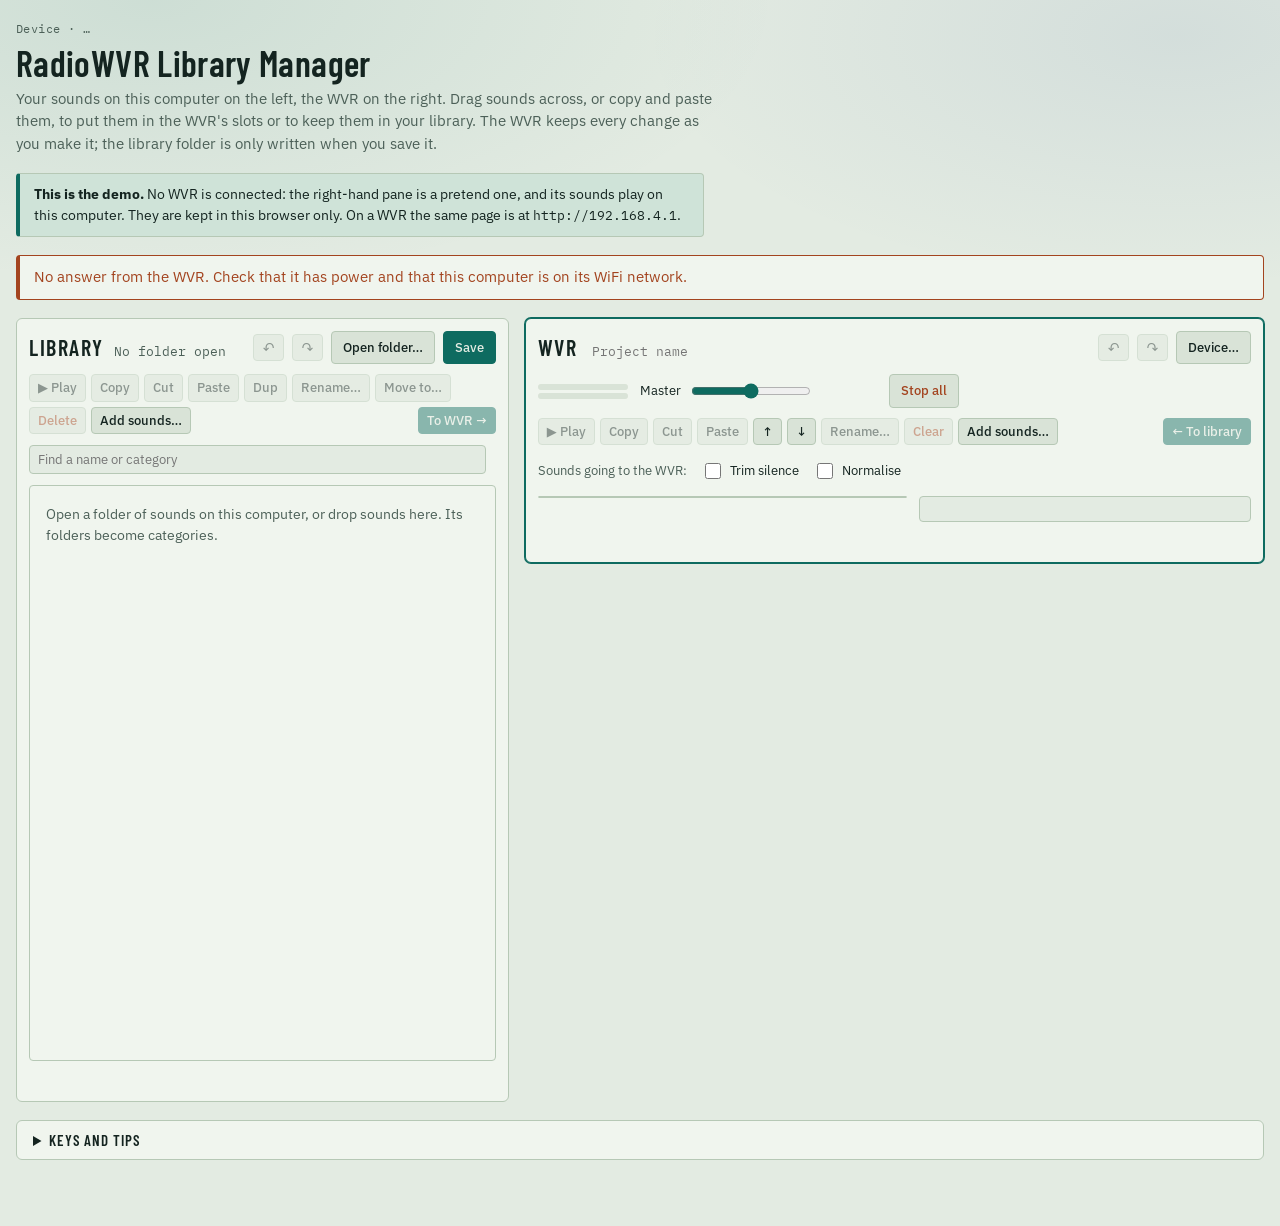
==== docs/index.html @ bce89edc "Rename to RadioWVR and the RadioWVR Library Manager Co-Authored-By: Claude Opus 5.5 <noreply@anthrop" ====
<!doctype html>
<html lang="en">
<head>
<meta charset="utf-8">
<meta name="viewport" content="width=device-width, initial-scale=1, viewport-fit=cover">
<title>RadioWVR Library Manager</title>
<meta name="description" content="Put sounds from your library on the WVR: two panes, your sound folders on the left and the WVR's slots on the right, with preview, copy, paste, rename and the settings of every slot.">
<link rel="preconnect" href="https://fonts.googleapis.com" data-web-only>
<link rel="preconnect" href="https://fonts.gstatic.com" crossorigin data-web-only>
<link rel="stylesheet" href="https://fonts.googleapis.com/css2?family=Barlow+Condensed:wght@500;600;700&family=IBM+Plex+Mono:wght@400;500&family=IBM+Plex+Sans:wght@400;500;600&display=swap" data-web-only>
<link rel="stylesheet" href="style.css?v=20261115c">
</head>
<body>
<div class="wrap">
  <header class="top">
    <div class="eyebrow">Device · <span id="devName">…</span></div>
    <h1>RadioWVR Library Manager</h1>
    <p class="lede">Your sounds on this computer on the left, the WVR on the right. Drag sounds across, or copy and paste them, to put them in the WVR's slots or to keep them in your library. The WVR keeps every change as you make it; the library folder is only written when you save it.</p>
  </header>

  <div class="libnote" id="demoNote" hidden>
    <p><b>This is the demo.</b> No WVR is connected: the right-hand pane is a pretend one, and its sounds play on this computer. They are kept in this browser only. On a WVR the same page is at <code>http://192.168.4.1</code>.</p>
  </div>
  <div class="banner" id="banner" hidden></div>

  <div class="lpanes">
    <section class="lpane" id="paneLib" data-pane="lib" aria-label="Library">
      <div class="lpane-head">
        <div class="lpane-title"><h2>Library</h2><span class="lpane-file" id="libName">No folder open</span></div>
        <div class="btnrow">
          <button class="btn small" data-act="undo" title="Undo (⌘Z)" aria-label="Undo">↶</button>
          <button class="btn small" data-act="redo" title="Redo (⇧⌘Z)" aria-label="Redo">↷</button>
          <button class="btn" data-act="open">Open folder…</button>
          <button class="btn primary" data-act="save" id="libSave">Save</button>
        </div>
      </div>
      <div class="btnrow ltools">
        <button class="btn" data-act="play" title="Play on this computer (Space)">▶ Play</button>
        <button class="btn" data-act="copy" title="⌘C">Copy</button>
        <button class="btn" data-act="cut" title="⌘X">Cut</button>
        <button class="btn" data-act="paste" title="⌘V">Paste</button>
        <button class="btn" data-act="dup" title="⌘D">Dup</button>
        <button class="btn" data-act="rename" title="⏎">Rename…</button>
        <button class="btn" data-act="move">Move to…</button>
        <button class="btn danger" data-act="delete" title="⌫">Delete</button>
        <button class="btn" data-act="add">Add sounds…</button>
        <button class="btn primary send" data-act="send" title="Into the WVR's empty slots">To WVR →</button>
      </div>
      <div class="lfilter">
        <input type="search" id="libFind" placeholder="Find a name or category" aria-label="Find">
        <span class="help lcount" id="libCount"></span>
      </div>
      <ul class="llist" id="libList" tabindex="0" aria-label="Sounds in the library"></ul>
      <div class="libdetail" id="libDetail" hidden></div>
      <p class="lstatus" id="libStatus" role="status" aria-live="polite"></p>
    </section>

    <section class="lpane" id="paneWvr" data-pane="wvr" aria-label="WVR">
      <div class="lpane-head">
        <div class="lpane-title"><h2>WVR</h2><input type="text" class="lpane-proj" id="projName" maxlength="40" aria-label="Project name" placeholder="Project name"></div>
        <div class="btnrow">
          <button class="btn small" data-act="undo" title="Undo (⌘Z)" aria-label="Undo">↶</button>
          <button class="btn small" data-act="redo" title="Redo (⇧⌘Z)" aria-label="Redo">↷</button>
          <button class="btn" id="openSettings">Device…</button>
        </div>
      </div>
      <div class="wbar">
        <div class="meters" title="Output level"><div class="meter"><i id="mL"></i></div><div class="meter"><i id="mR"></i></div></div>
        <label class="master">Master <input id="master" type="range" min="-60" max="6" step="0.5"> <output id="masterOut"></output></label>
        <button class="btn danger" id="stopAll" title="Stop every sound (Esc)">Stop all</button>
        <span class="save" id="saveState"></span>
      </div>
      <div class="btnrow ltools">
        <button class="btn" data-act="play" title="Play on the WVR (Space)">▶ Play</button>
        <button class="btn" data-act="copy" title="⌘C">Copy</button>
        <button class="btn" data-act="cut" title="⌘X">Cut</button>
        <button class="btn" data-act="paste" title="⌘V">Paste</button>
        <button class="btn" data-act="up" title="⌥↑" aria-label="Move up">↑</button>
        <button class="btn" data-act="down" title="⌥↓" aria-label="Move down">↓</button>
        <button class="btn" data-act="rename" title="⏎">Rename…</button>
        <button class="btn danger" data-act="delete" title="⌫">Clear</button>
        <button class="btn" data-act="add">Add sounds…</button>
        <button class="btn primary send" data-act="send" title="Copy the sounds into the library">← To library</button>
      </div>
      <div class="lfilter opts">
        <span class="help">Sounds going to the WVR:</span>
        <label><input type="checkbox" id="optTrim"> Trim silence</label>
        <label><input type="checkbox" id="optNorm"> Normalise</label>
      </div>
      <div class="wbody">
        <ul class="llist" id="wvrList" tabindex="0" aria-label="The WVR's slots"></ul>
        <div class="slotedit" id="slotEdit" aria-label="The selected slot"></div>
      </div>
      <p class="lstatus" id="wvrStatus" role="status" aria-live="polite"></p>
    </section>
  </div>

  <details class="lkeys">
    <summary>Keys and tips</summary>
    <div class="lkeys-body">
      <p><b>Select:</b> click a row; SHIFT + click a range; ⌘ (Ctrl) + click to add or remove one; click a category's name for all of it; ⌘A for everything in the pane you clicked last.</p>
      <p><b>Edit:</b> ⌘C copy · ⌘X cut · ⌘V paste · ⌘D duplicate · ⌫ delete · ⏎ or double-click rename · ⌘Z undo · SHIFT ⌘Z redo · SPACE play / stop · Esc stops everything on the WVR · ⌥↑ ⌥↓ move slots.</p>
      <p><b>Between the panes:</b> drag sounds from the library onto a slot, or copy them and paste with a slot selected: they go into that slot and the ones after it. <b>To WVR →</b> puts them in the first empty slots instead. Dragging slots onto the library, or <b>← To library</b>, copies their sounds into it as WAV files.</p>
      <p><b>In the WVR:</b> ▶ on a row plays that slot on the WVR; the selected slot's settings are beside the list and are heard as you change them. Drag a slot onto another to swap the two (hold ⌥ to copy). A slot's MIDI note and pin stay with its number: moving a sound to another slot gives it that slot's triggers.</p>
      <p><b>The library</b> is a folder on this computer; its folders are the categories. <b>Move to…</b> puts sounds in another category (a new one makes a new folder; <code>Doors/Wood</code> is a folder in a folder). Nothing in the folder changes until you <b>Save</b>. Chrome and Edge save straight into the folder when the page comes from the internet; on the WVR's own page, and in other browsers, Save downloads the library as a zip to unzip in its place.</p>
      <p><b>Files:</b> WAV and AIFF in any browser; MP3, FLAC, Ogg and others where the browser can read them. The WVR gets them as 16-bit WAV at 44.1 kHz, converted here.</p>
    </div>
  </details>

  <div class="confirm lconfirm" id="ask" hidden></div>

  <footer class="foot" id="foot"></footer>
</div>

<dialog id="settings">
  <form method="dialog" class="dlg">
    <h2>Device</h2>
    <p class="help" id="devInfo"></p>
    <div class="grid2">
      <label>Name <input type="text" id="dName" maxlength="23"></label>
      <label>WiFi password <input type="text" id="dPass" maxlength="39"></label>
      <label>Also join network <input type="text" id="dSsid" maxlength="32" placeholder="none"></label>
      <label>Its password <input type="text" id="dSpass" maxlength="63"></label>
      <label>OSC port <input type="number" id="dOsc" min="1024" max="65535"></label>
      <label>MIDI channel <select id="dMidi"></select></label>
    </div>
    <p class="help">The name is the WiFi network and the address <code>http://name.local</code>. Changes here take effect after a restart.</p>
    <div class="row"><button class="btn primary" id="dSave" type="button">Save and restart</button><span class="help" id="dMsg"></span></div>
    <h3>Firmware</h3>
    <div class="row"><input type="file" id="fwFile" accept=".bin"><button class="btn" id="fwGo" type="button">Install</button></div>
    <p class="help" id="fwMsg">Sounds and settings are kept.</p>
    <div class="row end"><button class="btn">Close</button></div>
  </form>
</dialog>
<input type="file" id="pickFiles" multiple hidden accept="audio/*,.wav,.aif,.aiff,.aifc,.mp3,.flac,.ogg,.m4a">
<input type="file" id="pickFolder" webkitdirectory multiple hidden>
<datalist id="catList"></datalist>

<script src="js/audio.js?v=20261115c"></script>
<script src="js/model.js?v=20261115c"></script>
<script src="js/zip.js?v=20261115c"></script>
<script src="js/demo.js?v=20261115c" data-web-only></script>
<script src="js/app.js?v=20261115c"></script>
</body>
</html>
---- docs/style.css ----
/* The Performer Library Manager's look. On the WVR there is no internet, so the fonts
   fall back to the system's; on the web they come from Google Fonts. */
:root {
  --bg: #e3ebe2; --surface: #f0f5ee; --surface-2: #d9e3d7; --fg: #142420; --muted: #4c6058; --line: #b6c8b5;
  --accent: #0e6b60; --accent-soft: #cfe3d8; --wave: #1c3436; --danger: #a3441f; --ok: #3d6a2a; --play: #b5650f;
  --aurora-1: rgba(14, 107, 96, .10); --aurora-2: rgba(30, 70, 140, .08);
  --font-display: "Barlow Condensed", "Avenir Next Condensed", "Arial Narrow", sans-serif;
  --font-body: "IBM Plex Sans", system-ui, -apple-system, "Segoe UI", sans-serif;
  --font-mono: "IBM Plex Mono", ui-monospace, "SF Mono", Menlo, Consolas, monospace;
  color-scheme: light;
}
@media (prefers-color-scheme: dark) {
  :root {
    --bg: #0a1013; --surface: #111a1e; --surface-2: #192529; --fg: #e2ece8; --muted: #8ea29f; --line: #24363a;
    --accent: #4fd6c3; --accent-soft: #123b39; --wave: #d6eae4; --danger: #e8936a; --ok: #a3d17f; --play: #f0b354;
    --aurora-1: rgba(22, 150, 120, .16); --aurora-2: rgba(40, 90, 200, .14);
    color-scheme: dark;
  }
}
* { box-sizing: border-box; }
html, body { margin: 0; }
body {
  background: radial-gradient(ellipse 70% 45% at 12% 0%, var(--aurora-1), transparent 70%),
              radial-gradient(ellipse 60% 40% at 92% 4%, var(--aurora-2), transparent 70%), var(--bg);
  background-attachment: fixed;
  color: var(--fg); font-family: var(--font-body); font-size: 15px; line-height: 1.5;
  padding: max(20px, env(safe-area-inset-top, 0px)) max(16px, env(safe-area-inset-right, 0px)) 48px max(16px, env(safe-area-inset-left, 0px));
}
.wrap { max-width: 1440px; margin: 0 auto; display: grid; gap: 18px; }
h1, h2, h3 { font-family: var(--font-display); font-weight: 600; margin: 0; letter-spacing: .01em; text-wrap: balance; }
h1 { font-size: 36px; line-height: 1.05; }
h2 { font-size: 19px; text-transform: uppercase; letter-spacing: .07em; }
h3 { font-size: 15px; text-transform: uppercase; letter-spacing: .06em; }
p { margin: 0; }
code { font-family: var(--font-mono); font-size: .9em; }
a { color: var(--accent); }
.eyebrow { font-family: var(--font-mono); font-size: 12px; color: var(--muted); letter-spacing: .04em; }
.top { display: grid; gap: 6px; }
.lede { color: var(--muted); max-width: 78ch; }
.help { font-size: 12.5px; color: var(--muted); }
.btnrow { display: flex; gap: 8px; flex-wrap: wrap; align-items: center; }
.row { display: flex; gap: 8px; align-items: center; flex-wrap: wrap; }
.row.end { justify-content: flex-end; }

.btn {
  appearance: none; font: inherit; font-size: 13px; font-weight: 500; border-radius: 4px; padding: 6px 11px; cursor: pointer;
  border: 1px solid var(--line); background: var(--surface-2); color: var(--fg); display: inline-flex; align-items: center; gap: 6px; text-decoration: none;
}
.btn:hover { border-color: var(--muted); }
.btn.primary { background: var(--accent); color: var(--bg); border-color: var(--accent); }
.btn.small { padding: 3px 9px; font-size: 12.5px; }
.btn.danger { color: var(--danger); }
.btn:disabled { opacity: .45; cursor: default; }
:focus-visible { outline: 2px solid var(--accent); outline-offset: 2px; }
input[type="checkbox"] { accent-color: var(--accent); width: 16px; height: 16px; }
input[type="range"] { accent-color: var(--accent); }
input[type="number"], input[type="text"], input[type="search"], select {
  font: 14px var(--font-body); color: var(--fg); background: var(--bg);
  border: 1px solid var(--line); border-radius: 4px; padding: 5px 8px; width: 100%; min-width: 0;
}
output { font-family: var(--font-mono); font-size: 12.5px; }

.libnote { border: 1px solid var(--line); border-left: 4px solid var(--accent); border-radius: 4px; background: var(--accent-soft); padding: 10px 14px; font-size: 14px; display: grid; gap: 6px; max-width: 86ch; }
.banner { background: var(--surface); border: 1px solid var(--danger); border-left-width: 4px; color: var(--danger); border-radius: 4px; padding: 10px 14px; }

/* --- two panes ------------------------------------------------------------ */
.lpanes { display: grid; grid-template-columns: minmax(0, 2fr) minmax(0, 3fr); gap: 16px; align-items: start; }
@media (max-width: 1180px) { .lpanes { grid-template-columns: minmax(0, 1fr); } }
.lpane { background: var(--surface); border: 1px solid var(--line); border-radius: 6px; padding: 12px; display: grid; gap: 10px; min-width: 0; }
.lpane.active { border-color: var(--accent); box-shadow: 0 0 0 1px var(--accent); }
.lpane.over { background: var(--accent-soft); }
.lpane-head { display: flex; justify-content: space-between; align-items: center; gap: 10px; flex-wrap: wrap; }
.lpane-title { display: flex; align-items: baseline; gap: 10px; min-width: 0; flex: 1; }
.lpane-title h2 { font-size: 22px; }
.lpane-file { font: 12.5px var(--font-mono); color: var(--muted); overflow-wrap: anywhere; }
.lpane-file.dirty { color: var(--accent); }
input.lpane-proj { font: 12.5px var(--font-mono); color: var(--muted); background: transparent; border-color: transparent; padding: 2px 4px; max-width: 280px; }
input.lpane-proj:hover, input.lpane-proj:focus { border-color: var(--line); color: var(--fg); }
.ltools { gap: 5px; }
.ltools .btn { padding: 3px 8px; }
.ltools .send { margin-left: auto; }
.lfilter { display: flex; gap: 10px; align-items: center; min-height: 31px; }
.lfilter input[type="search"] { flex: 1; font-size: 13px; }
.lfilter.opts { font-size: 13px; gap: 14px; }
.lfilter.opts label { display: flex; gap: 6px; align-items: center; }
.lcount { white-space: nowrap; }
.wbar { display: flex; gap: 12px; align-items: center; flex-wrap: wrap; }
.meters { display: grid; gap: 3px; width: 90px; }
.meter { height: 6px; background: var(--surface-2); border-radius: 3px; overflow: hidden; }
.meter i { display: block; height: 100%; width: 0; background: var(--accent); transition: width .12s linear; }
.meter i.hot { background: var(--danger); }
.master { display: flex; align-items: center; gap: 8px; font-size: 13px; }
.master input { width: 120px; }
.master output { min-width: 7ch; text-align: right; }
.save { font: 12px var(--font-mono); color: var(--muted); margin-left: auto; }
.save.err { color: var(--danger); }

.llist { list-style: none; margin: 0; padding: 0; height: min(64vh, 790px); overflow: auto; border: 1px solid var(--line); border-radius: 4px; outline: none; user-select: none; -webkit-user-select: none; }
.llist:focus-visible { box-shadow: 0 0 0 2px var(--accent-soft); }
.llist.over-list { background: var(--accent-soft); }
.lstyle { position: sticky; top: 0; z-index: 1; background: var(--surface-2); border-bottom: 1px solid var(--line); display: flex; align-items: center; gap: 8px; padding: 0 10px; }
.lstyle.over { background: var(--accent-soft); }
.lstyle-name { appearance: none; border: 0; background: none; color: var(--fg); font: 600 15px var(--font-display); letter-spacing: .08em; text-transform: uppercase; padding: 6px 0; cursor: pointer; }
.lstyle-name:hover { color: var(--accent); }
.lrow { display: grid; grid-template-columns: 34px minmax(90px, 1fr) minmax(0, max-content) 150px; gap: 12px; align-items: center; padding: 5px 10px; border-bottom: 1px solid var(--line); cursor: pointer; font-size: 14.5px; min-height: 46px; }
.lrow:hover { background: var(--bg); }
.lrow.on { background: var(--accent-soft); }
.lrow.cursor { box-shadow: inset 3px 0 0 var(--accent); }
.lrow.over { box-shadow: inset 0 0 0 2px var(--accent); }
.lrow.playing .lno { color: var(--play); font-weight: 600; }
.lrow.playing .lno::before { content: "▶ "; font-size: 10px; }
.lrow.empty .lname { color: var(--muted); }
.lno { font: 12.5px var(--font-mono); color: var(--muted); }
#wvrList .lno { font: 700 19px var(--font-display); color: var(--fg); }
.lname { overflow: hidden; text-overflow: ellipsis; white-space: nowrap; }
.lmeta { font: 12px var(--font-mono); color: var(--muted); white-space: nowrap; overflow: hidden; text-overflow: ellipsis; max-width: 220px; }
.lmeta .bad { color: var(--danger); }
.lmini { width: 150px; height: 32px; display: block; border-radius: 3px; background: var(--bg); }
.lrow.empty .lmini { background: transparent; outline: 1px dashed var(--line); outline-offset: -1px; }
.lprog { width: 150px; height: 4px; background: var(--surface-2); border-radius: 2px; overflow: hidden; }
.lprog i { display: block; height: 100%; width: 0; background: var(--accent); }
@media (max-width: 560px) { .lrow { grid-template-columns: 30px minmax(0, 1fr) 90px; } .lrow .lmeta { display: none; } .lmini, .lprog { width: 90px; } }
.lempty { padding: 18px 16px; color: var(--muted); font-size: 13.5px; display: grid; gap: 10px; justify-items: start; }
.lstatus { min-height: 1.4em; font-size: 13px; }
.lstatus.ok { color: var(--ok); }
.lstatus.err { color: var(--danger); }

/* --- the WVR pane: its slots, and the selected slot beside them ------------------ */
.wbody { display: grid; grid-template-columns: minmax(0, 1fr) minmax(300px, .9fr); gap: 12px; align-items: start; }
@media (max-width: 760px) { .wbody { grid-template-columns: minmax(0, 1fr); } }
#wvrList { height: auto; max-height: none; }
#wvrList .lrow { grid-template-columns: 30px minmax(90px, 1fr) minmax(0, max-content) 72px 30px; gap: 10px; min-height: 44px; padding: 4px 8px; }
#wvrList .lmini, #wvrList .lprog { width: 72px; }
#wvrList .lmini { height: 28px; }
.go { width: 28px; height: 28px; border-radius: 50%; border: 1px solid var(--line); background: var(--surface-2); color: var(--fg); cursor: pointer; font-size: 10px; line-height: 1; padding: 0; }
.go:hover { border-color: var(--accent); }
.lrow.playing .go { background: var(--play); border-color: var(--play); color: var(--bg); }
.slotedit { border: 1px solid var(--line); border-radius: 4px; padding: 12px; display: grid; gap: 12px; align-content: start; min-width: 0; background: var(--bg); }
.slotedit .lbig { height: 80px; background: var(--surface); }
.slotedit h3 { margin-top: 2px; }
.libdetail { border: 1px solid var(--line); border-radius: 4px; padding: 10px; display: grid; gap: 8px; background: var(--bg); }
.libdetail[hidden] { display: none; }
.libdetail .lbig { height: 64px; background: var(--surface); }
@media (max-width: 560px) { #wvrList .lrow { grid-template-columns: 26px minmax(0, 1fr) 30px; } #wvrList .lmini, #wvrList .lprog { display: none; } }

/* --- the selected sound ----------------------------------------------------- */
.ldetail { background: var(--surface); border: 1px solid var(--line); border-radius: 6px; padding: 16px; display: grid; gap: 14px 22px; grid-template-columns: minmax(0, 1.15fr) minmax(0, 1fr) minmax(0, .85fr); align-items: start; }
.ldetail[hidden] { display: none; }
@media (max-width: 1100px) { .ldetail { grid-template-columns: minmax(0, 1fr) minmax(0, 1fr); } .ldetail .dcol:first-child { grid-column: 1 / -1; } }
@media (max-width: 640px) { .ldetail { grid-template-columns: minmax(0, 1fr); } }
.dcol { display: grid; gap: 10px; align-content: start; min-width: 0; }
.dhead { display: flex; align-items: center; gap: 10px; }
.dno { font: 700 30px var(--font-display); line-height: 1; }
.dhead input { font-size: 16px; }
.lbig { width: 100%; height: 110px; display: block; border: 1px solid var(--line); border-radius: 4px; background: var(--bg); }
.field { display: grid; gap: 3px; font-size: 13px; }
.field > span { display: flex; justify-content: space-between; font-weight: 500; }
.grid2 { display: grid; grid-template-columns: 1fr 1fr; gap: 10px 12px; }
.grid2 label { display: grid; gap: 4px; font-size: 13px; font-weight: 500; }
.checks { display: grid; gap: 6px; font-size: 13.5px; }
.checks label { display: flex; gap: 8px; align-items: center; }
.osc { font: 13px var(--font-mono); background: var(--bg); border: 1px solid var(--line); border-radius: 4px; padding: 5px 8px; user-select: all; }

.lkeys { background: var(--surface); border: 1px solid var(--line); border-radius: 6px; padding: 10px 16px; }
.lkeys summary { cursor: pointer; font: 600 15px var(--font-display); letter-spacing: .06em; text-transform: uppercase; }
.lkeys-body { display: grid; gap: 8px; padding-top: 8px; font-size: 13.5px; max-width: 90ch; }
.confirm { display: flex; gap: 10px; flex-wrap: wrap; align-items: center; font-size: 14px; padding: 10px 12px; border-radius: 4px; background: var(--accent-soft); border: 1px solid var(--line); }
.confirm[hidden] { display: none; }
.lconfirm { position: fixed; left: 50%; bottom: 24px; transform: translateX(-50%); z-index: 10; box-shadow: 0 4px 18px rgba(0,0,0,.35); max-width: calc(100vw - 32px); }
.lconfirm input { width: 280px; max-width: 60vw; }
.foot { font-size: 12.5px; color: var(--muted); }

dialog { background: var(--surface); color: var(--fg); border: 1px solid var(--line); border-radius: 8px; padding: 18px; width: min(520px, 92vw); }
dialog::backdrop { background: rgba(0, 0, 0, .45); }
.dlg { display: grid; gap: 12px; }
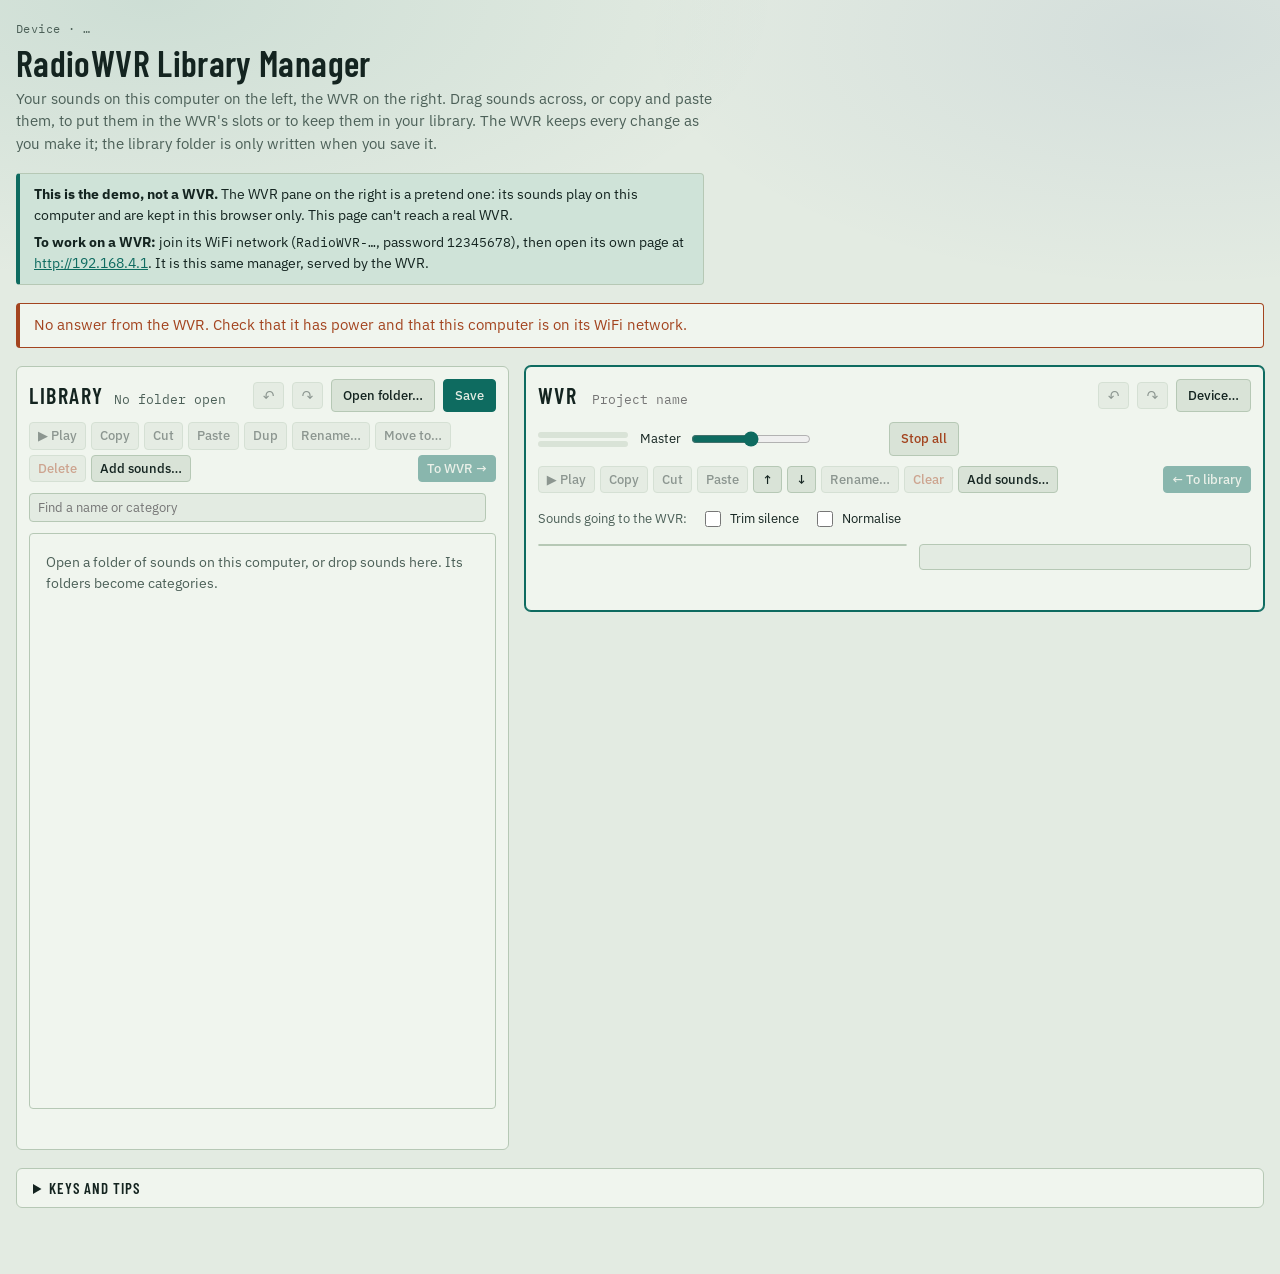
==== commit f01f6327: "Demo note: say plainly that it is not a WVR, and link to the WVR's own page Co-Authored-By: Claude O" ====
--- a/docs/index.html
+++ b/docs/index.html
@@ -8,7 +8,7 @@
 <link rel="preconnect" href="https://fonts.googleapis.com" data-web-only>
 <link rel="preconnect" href="https://fonts.gstatic.com" crossorigin data-web-only>
 <link rel="stylesheet" href="https://fonts.googleapis.com/css2?family=Barlow+Condensed:wght@500;600;700&family=IBM+Plex+Mono:wght@400;500&family=IBM+Plex+Sans:wght@400;500;600&display=swap" data-web-only>
-<link rel="stylesheet" href="style.css?v=20261115c">
+<link rel="stylesheet" href="style.css?v=20261116b">
 </head>
 <body>
 <div class="wrap">
@@ -19,7 +19,8 @@
   </header>
 
   <div class="libnote" id="demoNote" hidden>
-    <p><b>This is the demo.</b> No WVR is connected: the right-hand pane is a pretend one, and its sounds play on this computer. They are kept in this browser only. On a WVR the same page is at <code>http://192.168.4.1</code>.</p>
+    <p><b>This is the demo, not a WVR.</b> The WVR pane on the right is a pretend one: its sounds play on this computer and are kept in this browser only. This page can't reach a real WVR.</p>
+    <p><b>To work on a WVR:</b> join its WiFi network (<code>RadioWVR-…</code>, password <code>12345678</code>), then open its own page at <a href="http://192.168.4.1/">http://192.168.4.1</a>. It is this same manager, served by the WVR.</p>
   </div>
   <div class="banner" id="banner" hidden></div>
 
@@ -136,10 +137,10 @@
 <input type="file" id="pickFolder" webkitdirectory multiple hidden>
 <datalist id="catList"></datalist>
 
-<script src="js/audio.js?v=20261115c"></script>
-<script src="js/model.js?v=20261115c"></script>
-<script src="js/zip.js?v=20261115c"></script>
-<script src="js/demo.js?v=20261115c" data-web-only></script>
-<script src="js/app.js?v=20261115c"></script>
+<script src="js/audio.js?v=20261116b"></script>
+<script src="js/model.js?v=20261116b"></script>
+<script src="js/zip.js?v=20261116b"></script>
+<script src="js/demo.js?v=20261116b" data-web-only></script>
+<script src="js/app.js?v=20261116b"></script>
 </body>
 </html>
--- a/docs/style.css
+++ b/docs/style.css
@@ -173,3 +173,19 @@
 dialog { background: var(--surface); color: var(--fg); border: 1px solid var(--line); border-radius: 8px; padding: 18px; width: min(520px, 92vw); }
 dialog::backdrop { background: rgba(0, 0, 0, .45); }
 .dlg { display: grid; gap: 12px; }
+
+/* --- the start and end points of a slot's sound --------------------------- */
+.trim { position: relative; touch-action: none; cursor: ew-resize; user-select: none; -webkit-user-select: none; }
+.trim .lbig { height: 96px; }
+.tshade { position: absolute; top: 1px; bottom: 1px; left: 0; width: 0; background: var(--bg); opacity: .72; pointer-events: none; }
+.thandle { position: absolute; top: 0; bottom: 0; width: 18px; margin-left: -9px; cursor: ew-resize; outline: none; }
+.thandle::before { content: ""; position: absolute; top: 0; bottom: 0; left: 8px; width: 2px; background: var(--accent); }
+.thandle i { position: absolute; left: 3px; width: 12px; height: 16px; border-radius: 3px; background: var(--accent); }
+.thandle[data-h="start"] i { top: 0; }
+.thandle[data-h="end"] i { bottom: 0; }
+.thandle:focus-visible i { box-shadow: 0 0 0 3px var(--bg), 0 0 0 5px var(--accent); }
+.trim.dragging .thandle i { transform: scale(1.1); }
+.trimrow { display: flex; flex-wrap: wrap; align-items: center; gap: 6px 14px; font-size: 13px; }
+.trimrow label { display: flex; align-items: center; gap: 6px; font-weight: 500; }
+.trimrow input { width: 88px; font-family: var(--font-mono, monospace); }
+.trimrow .btn { margin-left: auto; }
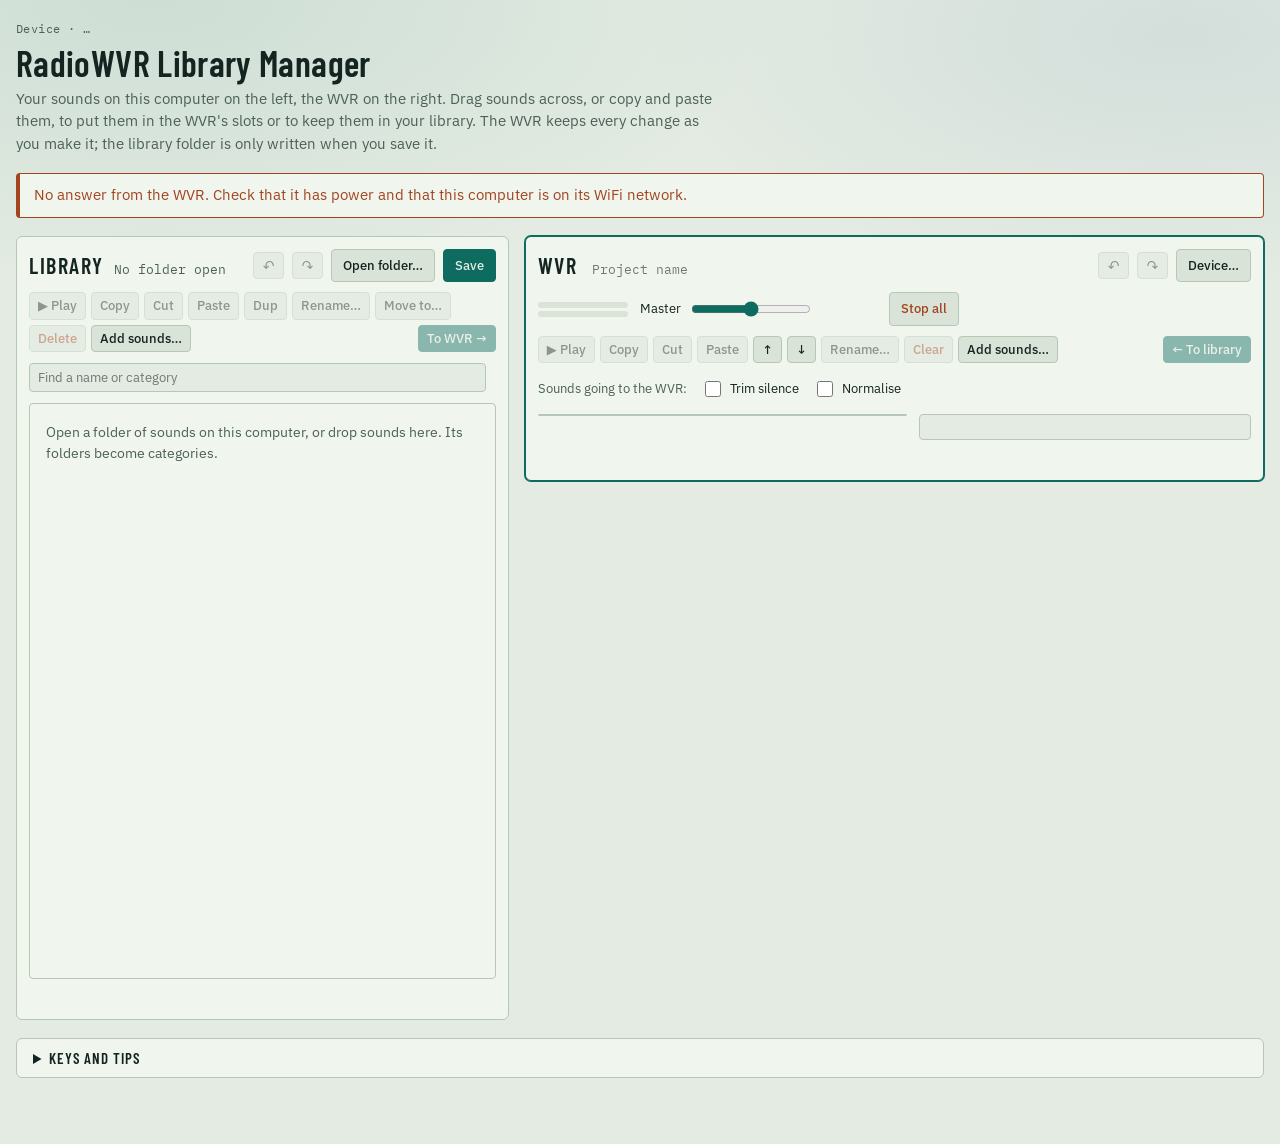
==== commit ed33ab76: "0.1.3: the demo note no longer shows on a real WVR .libnote's display:grid overrode the hidden attri" ====
--- a/docs/index.html
+++ b/docs/index.html
@@ -8,7 +8,7 @@
 <link rel="preconnect" href="https://fonts.googleapis.com" data-web-only>
 <link rel="preconnect" href="https://fonts.gstatic.com" crossorigin data-web-only>
 <link rel="stylesheet" href="https://fonts.googleapis.com/css2?family=Barlow+Condensed:wght@500;600;700&family=IBM+Plex+Mono:wght@400;500&family=IBM+Plex+Sans:wght@400;500;600&display=swap" data-web-only>
-<link rel="stylesheet" href="style.css?v=20261116b">
+<link rel="stylesheet" href="style.css?v=20261116c">
 </head>
 <body>
 <div class="wrap">
@@ -137,10 +137,10 @@
 <input type="file" id="pickFolder" webkitdirectory multiple hidden>
 <datalist id="catList"></datalist>
 
-<script src="js/audio.js?v=20261116b"></script>
-<script src="js/model.js?v=20261116b"></script>
-<script src="js/zip.js?v=20261116b"></script>
-<script src="js/demo.js?v=20261116b" data-web-only></script>
-<script src="js/app.js?v=20261116b"></script>
+<script src="js/audio.js?v=20261116c"></script>
+<script src="js/model.js?v=20261116c"></script>
+<script src="js/zip.js?v=20261116c"></script>
+<script src="js/demo.js?v=20261116c" data-web-only></script>
+<script src="js/app.js?v=20261116c"></script>
 </body>
 </html>
--- a/docs/style.css
+++ b/docs/style.css
@@ -19,6 +19,7 @@
 }
 * { box-sizing: border-box; }
 html, body { margin: 0; }
+[hidden] { display: none !important; }   /* a class giving display must never show a hidden element */
 body {
   background: radial-gradient(ellipse 70% 45% at 12% 0%, var(--aurora-1), transparent 70%),
               radial-gradient(ellipse 60% 40% at 92% 4%, var(--aurora-2), transparent 70%), var(--bg);
